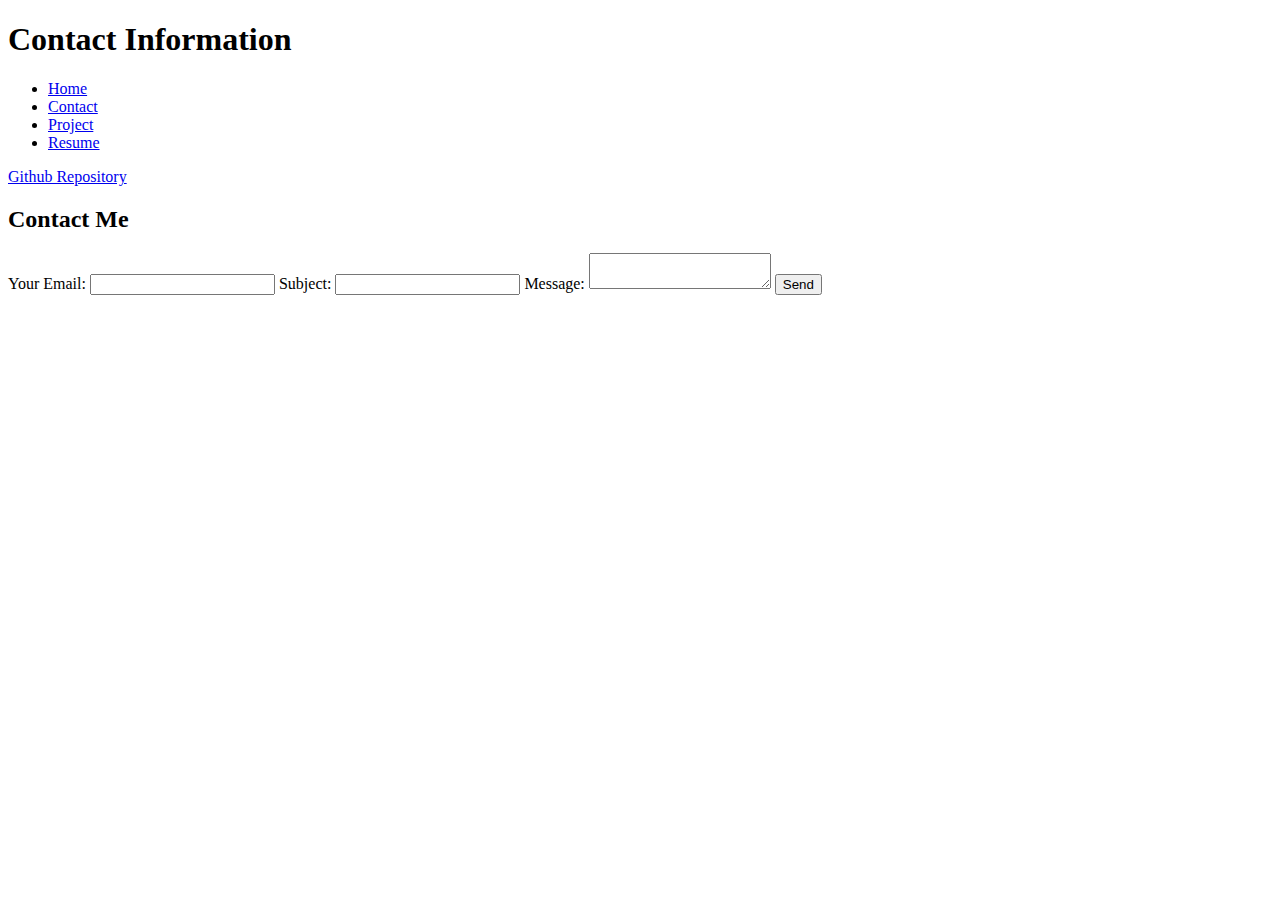
==== contact/index.html @ 240c10a5 "finish lab 1" ====
<!DOCTYPE html>
<html lang="en">
<head>
    <meta charset="UTF-8">
    <meta name="viewport" content="width=device-width, initial-scale=1.0">
    <title>Contact Information</title>
</head>
<body>
    <h1>Contact Information</h1>
    <nav>
        <ul>
            <li><a href="../index.html">Home</a></li>
            <li><a href="../contact/index.html">Contact</a></li>
            <li><a href="../projects/index.html">Project</a></li>
            <li><a href="../resume.html">Resume</a></li>
        </ul> 
    </nav>
    <a href = "https://github.com/Arcilios/portfolio", target="_blank">Github Repository </a>
    <H2>Contact Me</H2>
    <form action="rul039@ucsd.edu", method="post", enctype="text/plain">
        <label>
            Your Email:
            <input type="email" name="email">
          </label>
          <label>
            Subject:
            <input name="subject">
          </label>
          <label>
            Message:
            <textarea name="body"></textarea>
          </label>
          <button>Send</button>
    </form>
</body>
</html>
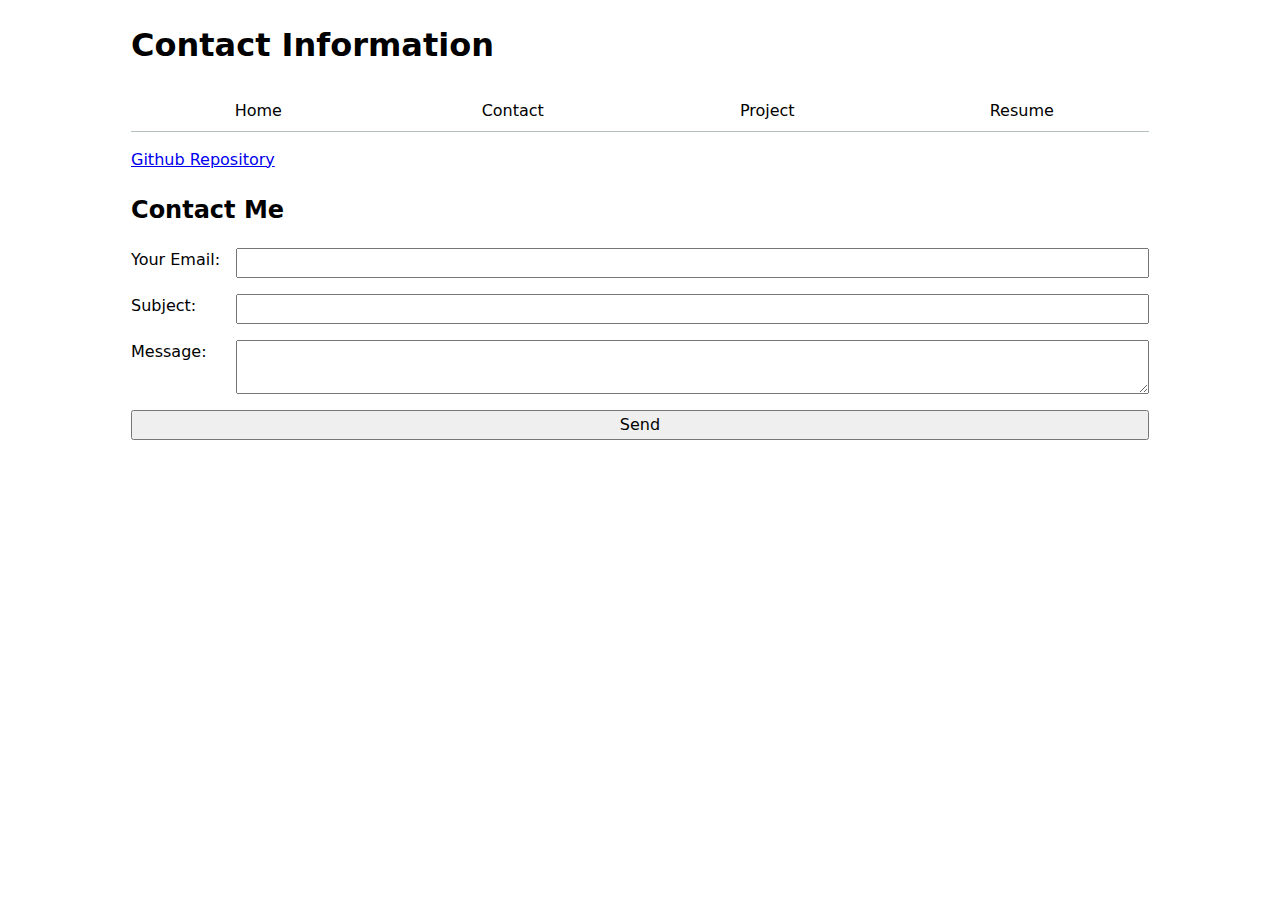
==== commit 28b0206d: "lab2 done" ====
--- a/contact/index.html
+++ b/contact/index.html
@@ -4,7 +4,9 @@
     <meta charset="UTF-8">
     <meta name="viewport" content="width=device-width, initial-scale=1.0">
     <title>Contact Information</title>
+    <link rel="stylesheet" href="style.css">
 </head>
+
 <body>
     <h1>Contact Information</h1>
     <nav>
@@ -17,20 +19,17 @@
     </nav>
     <a href = "https://github.com/Arcilios/portfolio", target="_blank">Github Repository </a>
     <H2>Contact Me</H2>
-    <form action="rul039@ucsd.edu", method="post", enctype="text/plain">
-        <label>
-            Your Email:
-            <input type="email" name="email">
-          </label>
-          <label>
-            Subject:
-            <input name="subject">
-          </label>
-          <label>
-            Message:
-            <textarea name="body"></textarea>
-          </label>
-          <button>Send</button>
+    <form action="rul039@ucsd.edu" method="post" enctype="text/plain">
+      <label for="email">Your Email:</label>
+      <input type="email" id="email" name="email">
+    
+      <label for="subject">Subject:</label>
+      <input name="subject" id="subject">
+    
+      <label for="body">Message:</label>
+      <textarea name="body" id="body"></textarea>
+    
+      <button>Send</button>
     </form>
 </body>
 </html>--- a/contact/style.css
+++ b/contact/style.css
@@ -0,0 +1,48 @@
+body {
+    max-width: 100ch;
+    font: 100%/1.5 system-ui;
+    padding: 0 1em;
+    margin-inline: auto;
+    nav ul, nav li {
+      display: contents;
+    }    
+    nav {
+      display: flex;
+      border-bottom: 1px solid oklch(80% 3% 200);
+      margin-bottom: 1em;
+    }
+    nav a {
+      flex: 1;
+      text-align: center;
+      text-decoration: none;
+      color: inherit;
+      padding: 0.5em;
+    }
+    :root {
+      --color-accent: #007bff; 
+    }
+    nav a:hover {
+      border-bottom: 0.4em solid var(--color-accent);
+      background-color: #007bff;
+    }
+    input, textarea, button {
+      font: inherit;
+    }
+    form {
+      display: grid;
+      grid-template-columns: auto 1fr;
+      gap: 1em;
+    }
+    label {
+      grid-column: 1;
+    }
+    input, textarea {
+      grid-column: 2;
+    }
+    button {
+      grid-column: 1 / -1;
+    }
+    
+    
+    
+  }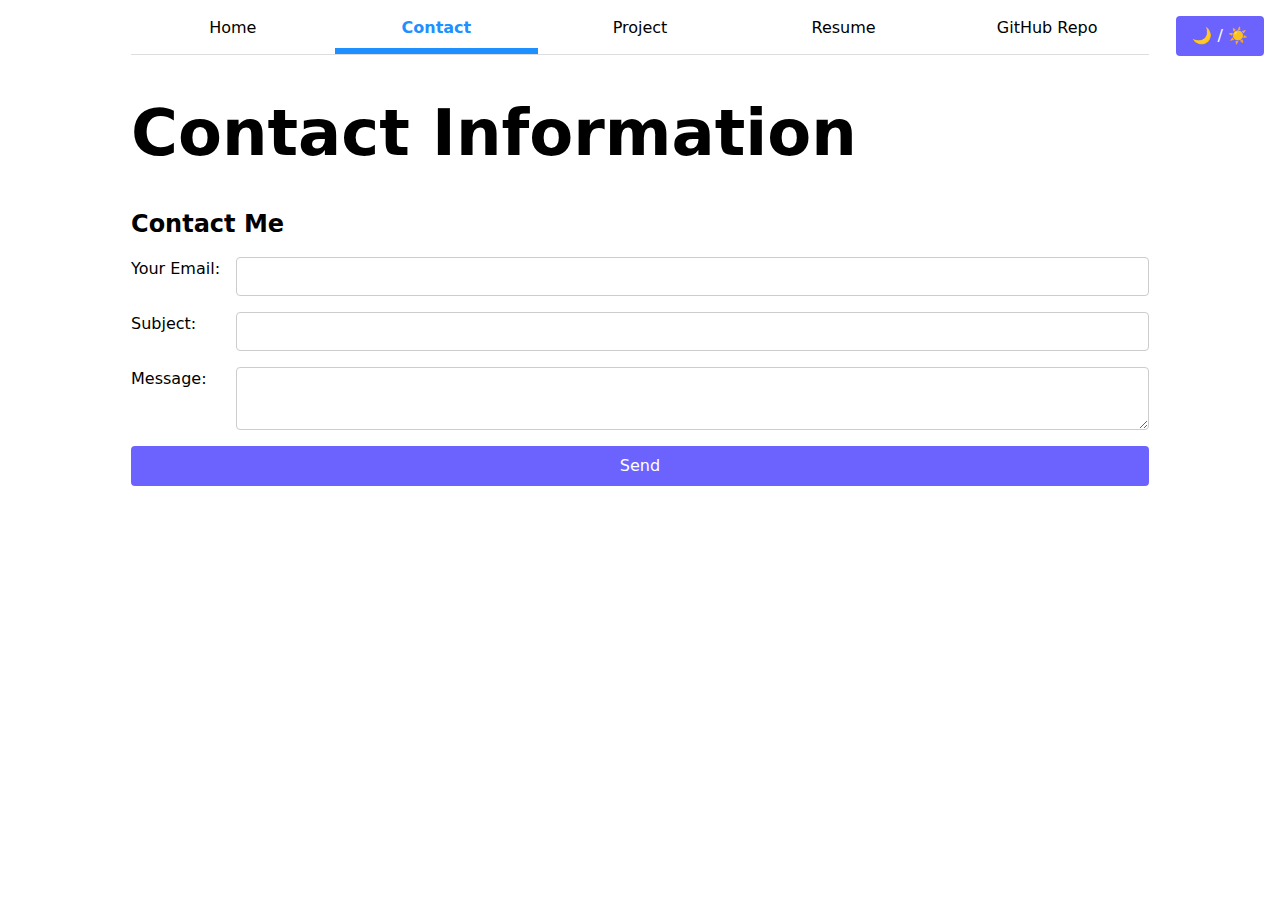
==== commit d33a167e: "Lab3 done" ====
--- a/contact/index.html
+++ b/contact/index.html
@@ -1,23 +1,16 @@
 <!DOCTYPE html>
+<script type="module" src="../global.js"></script>
+<link rel="stylesheet" href="../global.css">
+
 <html lang="en">
 <head>
     <meta charset="UTF-8">
     <meta name="viewport" content="width=device-width, initial-scale=1.0">
     <title>Contact Information</title>
-    <link rel="stylesheet" href="style.css">
 </head>
 
 <body>
     <h1>Contact Information</h1>
-    <nav>
-        <ul>
-            <li><a href="../index.html">Home</a></li>
-            <li><a href="../contact/index.html">Contact</a></li>
-            <li><a href="../projects/index.html">Project</a></li>
-            <li><a href="../resume.html">Resume</a></li>
-        </ul> 
-    </nav>
-    <a href = "https://github.com/Arcilios/portfolio", target="_blank">Github Repository </a>
     <H2>Contact Me</H2>
     <form action="rul039@ucsd.edu" method="post" enctype="text/plain">
       <label for="email">Your Email:</label>
--- a/global.css
+++ b/global.css
@@ -0,0 +1,151 @@
+:root {
+    --color-accent: #6C63FF;
+    --color-hover-bg: #E0E7FF;
+    --color-active: #1E90FF;
+    --color-dark-bg: #121212;
+    --color-dark-text: #eee;
+    --color-dark-accent: #BB86FC;
+    --color-dark-hover: #333;
+  }
+  
+  body {
+    max-width: 100ch;
+    font: 100%/1.5 system-ui;
+    padding: 0 1em;
+    margin-inline: auto;
+    background: white;
+    color: black;
+    transition: background-color 0.3s, color 0.3s;
+  }
+  
+  nav ul, nav li {
+    display: contents;
+  }
+  
+  nav {
+    display: flex;
+    border-bottom: 1px solid #ddd;
+    margin-bottom: 1em;
+  }
+  
+  nav a {
+    flex: 1;
+    text-align: center;
+    text-decoration: none;
+    color: inherit;
+    padding: 0.5em;
+    border-bottom: 0.4em solid transparent;
+    transition: background-color 0.2s, border-color 0.2s, color 0.2s;
+  }
+  
+  nav a:hover {
+    border-bottom-color: var(--color-accent);
+    background-color: var(--color-hover-bg);
+  }
+  
+  .current {
+    font-weight: bold;
+    color: var(--color-active);
+    border-bottom-color: var(--color-active);
+  }
+  
+  body.dark {
+    background: var(--color-dark-bg);
+    color: var(--color-dark-text);
+  }
+  
+  body.dark nav {
+    border-color: #444;
+  }
+  
+  body.dark nav a {
+    border-bottom-color: transparent;
+  }
+  
+  body.dark nav a:hover {
+    background-color: var(--color-dark-hover);
+    border-bottom-color: var(--color-dark-accent);
+  }
+  
+  body.dark .current {
+    color: var(--color-dark-accent);
+    border-bottom-color: var(--color-dark-accent);
+  }
+  
+  .cv {
+    font-family: Arial, sans-serif;
+    line-height: 1.6;
+  }
+  
+  .cv h1 {
+    font-size: 2em;
+    margin-bottom: 0.5em;
+  }
+  
+  .cv section {
+    margin-top: 1.5em;
+  }
+  
+  .cv ul {
+    list-style-type: disc;
+    margin-left: 1.5em;
+  }
+  
+  .projects {
+    display: grid;
+    grid-template-columns: repeat(auto-fill, minmax(15em, 1fr));
+    gap: 1em;
+  }
+  
+  article {
+    display: grid;
+    grid-template-rows: subgrid;
+    grid-row: span 3;
+  }
+  
+  h1 {
+    font-size: 400%;
+  }
+  
+  h1, h2, h3 {
+    line-height: 1.1;
+    text-wrap: balance;
+  }
+  
+  /* 📝 表单样式 */
+  input, textarea, button {
+    font: inherit;
+  }
+  
+  form {
+    display: grid;
+    grid-template-columns: auto 1fr;
+    gap: 1em;
+  }
+  
+  label {
+    grid-column: 1;
+  }
+  
+  input, textarea {
+    grid-column: 2;
+    padding: 0.4em;
+    border: 1px solid #ccc;
+    border-radius: 4px;
+  }
+  
+  button {
+    grid-column: 1 / -1;
+    background-color: var(--color-accent);
+    color: white;
+    border: none;
+    padding: 0.5em 1em;
+    border-radius: 4px;
+    cursor: pointer;
+    transition: background-color 0.2s;
+  }
+  
+  button:hover {
+    background-color: var(--color-active);
+  }
+  